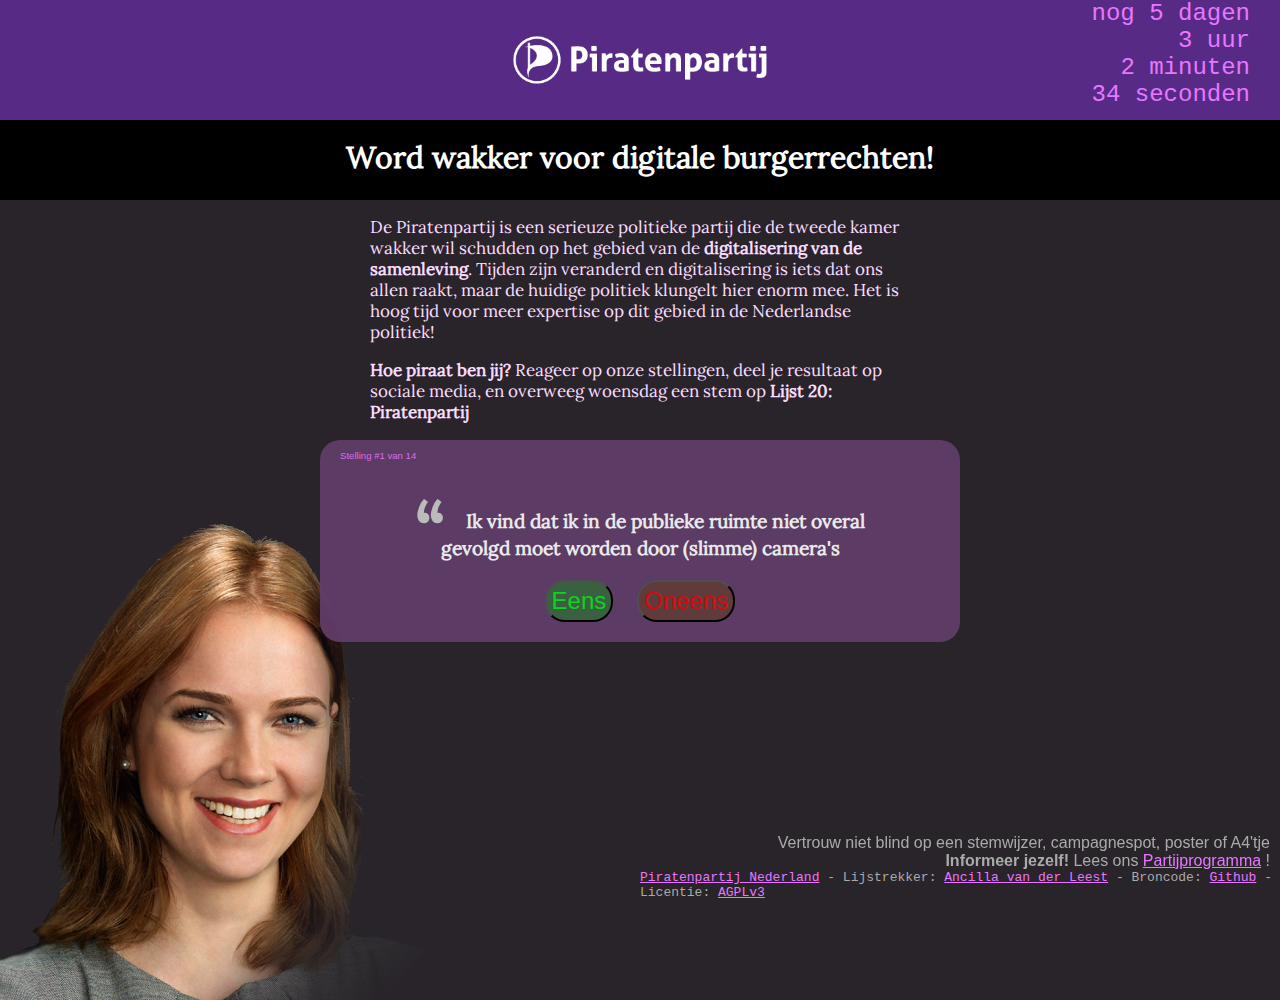
==== index.html @ 269b070c "updated URL to production location" ====
<!DOCTYPE html PUBLIC "-//W3C//DTD XHTML 1.0 Strict//EN" "http://www.w3.org/TR/xhtml1/DTD/xhtml1-strict.dtd">
<html>
<head>
    <meta http-equiv="content-type" content="text/html; charset=utf-8">
    <title>Word wakker voor digitale burgerrechten en een vrije informatiesamenleving!</title>
    <link rel="stylesheet" href="ppwekker.css" type="text/css" media="screen" charset="utf-8">
    <script type="text/javascript" src="jquery-3.1.1.min.js"></script>
    <script type="text/javascript" src="ppwekker.js"></script>
</head>
<body>
    <div id="header">
        <div id="countdown">
            <div class="time">nog 5 dagen<br /> 3 uur<br />2 minuten<br />34 seconden</div>
        </div>
    </div>
    <div id="titlebar">
        <h1>
            Word wakker voor <span id="subcaption">digitale burgerrechten</span>!
        </h1>
    </div>
    <div id="main">
        <p class="intro">
            De Piratenpartij is een serieuze politieke partij die de tweede kamer
            wakker wil schudden op het gebied van de <strong>digitalisering van de
            samenleving</strong>. Tijden zijn veranderd en digitalisering is iets
        dat ons allen raakt, maar de huidige politiek klungelt hier enorm mee. Het
        is hoog tijd voor meer expertise op dit gebied in de Nederlandse politiek!
        </p>
        <p>
            <strong>Hoe piraat ben jij?</strong> Reageer op onze stellingen, deel
            je resultaat op sociale media, en overweeg woensdag een stem op <strong>Lijst 20: Piratenpartij</strong><br />
        </p>
        <div id="statement">
            <span class="seqnr">Stelling</span>
            <blockquote>De piratenpartij is een aanwinst voor de tweede kamer!</blockquote>
            <div class="buttons">
                <button id="agree">Eens</button>
                <button id="disagree">Oneens</button>
            </div>
        </div>
        <div id="share">
            <blockquote><span id="duiding"></span> Je bent <span id="result">100</span>% piraat!</blockquote>
            <div class="buttons">
                <button id="facebook" onclick="window.location='https://www.facebook.com/sharer.php?u=https://piratenpartij.nl/stemwijzer/';">Deel op Facebook!</button>
                <button id="twitter" onclick="window.location='https://twitter.com/intent/tweet?text=Ik word wakker voor digitale burgerrechten! Ik ben ' + $('#result').html() + '%25 piraat! En jij? %23jouwkeuze %23stempiraat https://piratenpartij.nl/stemwijzer';">Deel op Twitter!</button>
            </div>
        </div>
        <div id="references">
            Vertrouw niet blind op een stemwijzer, campagnespot, poster of A4'tje<br/>
            <strong>Informeer jezelf!</strong> Lees ons <a href="https://tk2017.piratenpartij.nl/">Partijprogramma</a> !
        </div>
        <div id="footer">
            <a href="https://piratenpartij.nl">Piratenpartij Nederland</a> - Lijstrekker: <a href="https://twitter.com/ncilla">Ancilla van der Leest</a> - Broncode: <a href="https://github.com/Piratenpartij/stemwijzer_2017">Github</a> - Licentie: <a href="https://www.gnu.org/licenses/agpl-3.0.html">AGPLv3</a>
        </div>

    </div>
</body>
</html>
---- ppwekker.css ----
@font-face {
  font-family: 'Lora';
  font-weight: 400;
  font-style: normal;
  src: url('fonts/Lora-regular/Lora-regular.eot');
  src: url('fonts/Lora-regular/Lora-regular.eot?#iefix') format('embedded-opentype'),
       local('Lora Regular'),
       local('Lora-regular'),
       url('fonts/Lora-regular/Lora-regular.woff2') format('woff2'),
       url('fonts/Lora-regular/Lora-regular.woff') format('woff'),
       url('fonts/Lora-regular/Lora-regular.ttf') format('truetype'),
       url('fonts/Lora-regular/Lora-regular.svg#Lora') format('svg');
}

#header {
    margin: 0px;
    padding: 0px;
    background: #572b85;
    background-image: url(PPLogo-st-diap.png);
    background-repeat: no-repeat;
    background-position: center;
    background-size: 300px;
    height: 120px;
}
#titlebar {
    background: black;
    color: white;
    height: 80px;
}
#titlebar h1 {
    color: white;
    text-align: center;
    width: 100%;
    margin-left: 0px;
    padding-top: 20px;
    margin-top: 0px;
    margin-bottom: 0px;
    font-size: 30px;
}
#countdown {
    color: #e777ff;
    width: 30%;
    float: right;
    vertical-align: middle;
    padding-right: 30px;
}
#countdown .time {
    display: block;
    height: 120px;
    font-family: monospace;
    font-size: 24px;
    text-align: right;
}
body {
    margin: 0px;
    padding: 0px;
    background: #282429;
    background-image: url(ancilla.png);
    background-position: bottom left;
    background-repeat: no-repeat;
    font-family: Lora;
    min-height: 1000px;
}
p {
    font-family: Lora;
}
#main p {
    margin-left: auto;
    margin-right: auto;
    max-width:  540px;
    color: #f9dbff;
    font-size: 17px;
}
#statement {
    display: none;
    background: #623e6b;
    opacity: 90%;
    border-radius: 20px;
    width: 50%;
    margin-left: auto;
    margin-right: auto;
    margin-top: 5px;
    padding-top: 10px;
    margin-bottom: 40px;
    max-width: 800px;
}
.seqnr {
    display: block;
    font-family: sans-serif;
    font-size: 60%;
    color: #e777ff;
    margin-left: 20px;
}
blockquote {
    margin: 1.5em 10px;
    quotes: "\201C""\201D""\2018""\2019";
    color: white;
    padding-top: 20px;
    font-size: 120%;
    text-align: center;
    margin-left: auto;
    margin-right: auto;
    padding-top: 20px;
    margin-bottom: 20px;
    font-weight: bold;
    width: 80%;
}
blockquote:before {
  color: #ccc;
  content: open-quote;
  font-size: 4em;
  line-height: 0.1em;
  margin-right: 0.25em;
  vertical-align: -0.4em;
}
/*blockquote:after {
  color: #ccc;
  content: close-quote;
  font-size: 3em;
  line-height: 0.1em;
  margin-right: 0.25em;
  vertical-align: -0.4em;
}*/
blockquote p {
  display: inline;
}
#statement p {
    color: white;
    padding-top: 20px;
    font-size: 120%;
    text-align: center;
    margin-left: auto;
    margin-right: auto;
    margin-bottom: 20px;
    font-weight: bold;
    width: 80%;
}
.buttons {
    text-align: center;
    width: 100%;
    padding-bottom: 20px;
}
#share {
    display: none;
    background: #000;
    opacity: 90%;
    border-radius: 20px;
    width: 50%;
    margin-left: auto;
    margin-right: auto;
    margin-top: 5px;
    padding-top: 10px;
    margin-bottom: 40px;
    max-width: 800px;
}
button {
    border-radius: 20px;
    font-size: 150%;
    padding: 5px;
    margin-left: 10px;
    margin-right: 10px;
    cursor: pointer;
    font-family: sans-serif;
}
button:hover {
    border: 2px yellow solid;
}
button#agree {
    background: #3e6644;
    color: #09e71e;
}
button#disagree {
    background: #663e3e;
    color: #e70909;
}
button#facebook {
    background: black;
    color: white;
}
button#twitter {
    background: black;
    color: white;
}
#references {
    color: #aaa;
    position: fixed;
    width: 50%;
    right: 0px;
    margin-right: 10px;
    bottom: 30px;
    text-align: right;
    font-family: sans-serif;
    background: #282429;
}
#footer {
    background: #282429;
    width: 50%;
    position: fixed;
    right: 0px;
    bottom: 0px;
    color: #aaa;
    font-family: monospace;
    font-style: 80%;
}
a {
    color: #e777ff;
}
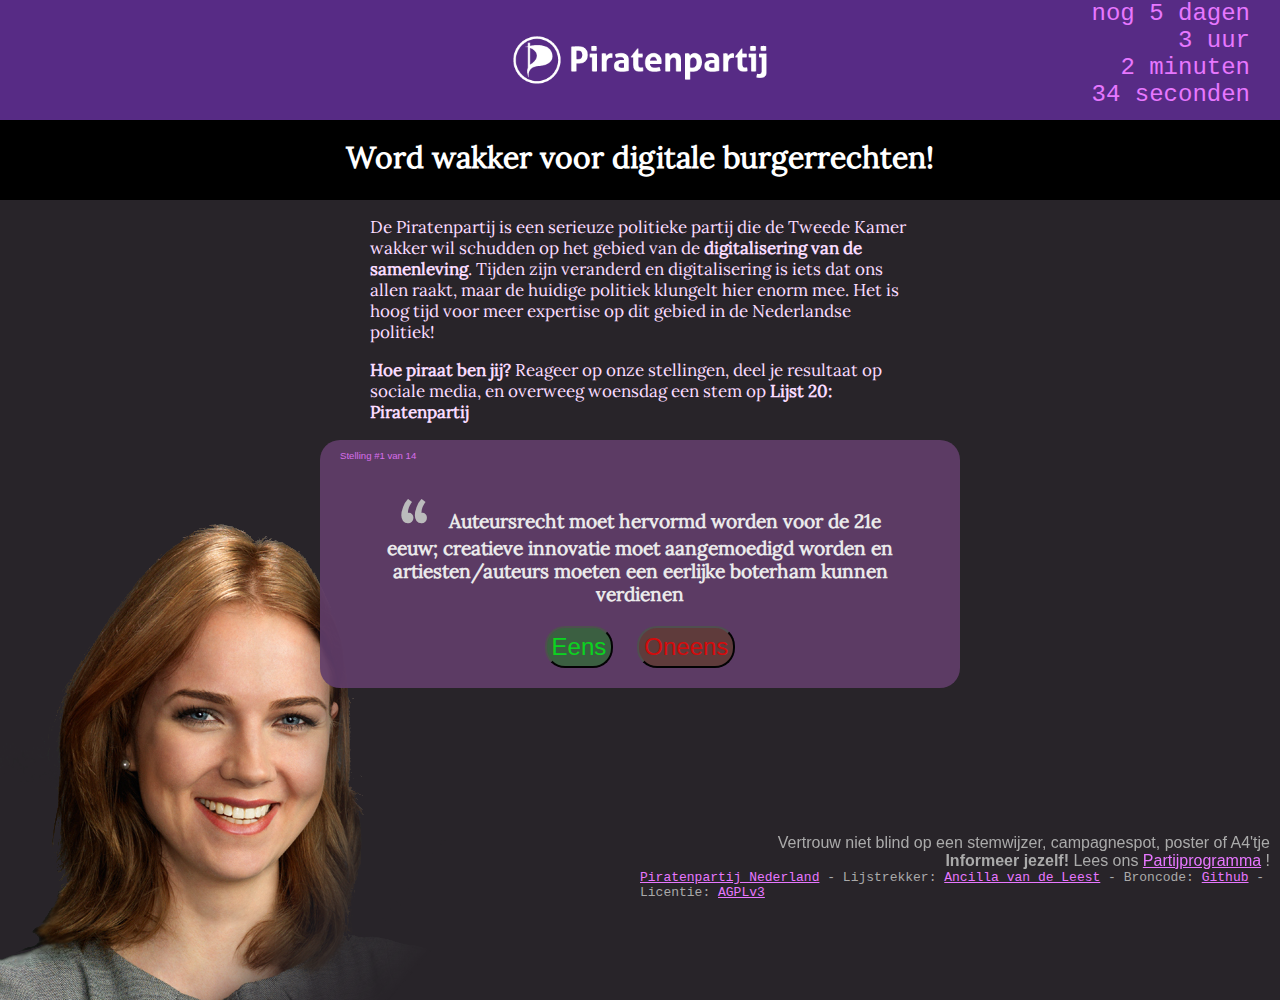
==== commit 622fb427: "spelling fixes" ====
--- a/index.html
+++ b/index.html
@@ -20,7 +20,7 @@
     </div>
     <div id="main">
         <p class="intro">
-            De Piratenpartij is een serieuze politieke partij die de tweede kamer
+            De Piratenpartij is een serieuze politieke partij die de Tweede Kamer
             wakker wil schudden op het gebied van de <strong>digitalisering van de
             samenleving</strong>. Tijden zijn veranderd en digitalisering is iets
         dat ons allen raakt, maar de huidige politiek klungelt hier enorm mee. Het
@@ -50,7 +50,7 @@
             <strong>Informeer jezelf!</strong> Lees ons <a href="https://tk2017.piratenpartij.nl/">Partijprogramma</a> !
         </div>
         <div id="footer">
-            <a href="https://piratenpartij.nl">Piratenpartij Nederland</a> - Lijstrekker: <a href="https://twitter.com/ncilla">Ancilla van der Leest</a> - Broncode: <a href="https://github.com/Piratenpartij/stemwijzer_2017">Github</a> - Licentie: <a href="https://www.gnu.org/licenses/agpl-3.0.html">AGPLv3</a>
+            <a href="https://piratenpartij.nl">Piratenpartij Nederland</a> - Lijstrekker: <a href="https://twitter.com/ncilla">Ancilla van de Leest</a> - Broncode: <a href="https://github.com/Piratenpartij/stemwijzer_2017">Github</a> - Licentie: <a href="https://www.gnu.org/licenses/agpl-3.0.html">AGPLv3</a>
         </div>
 
     </div>
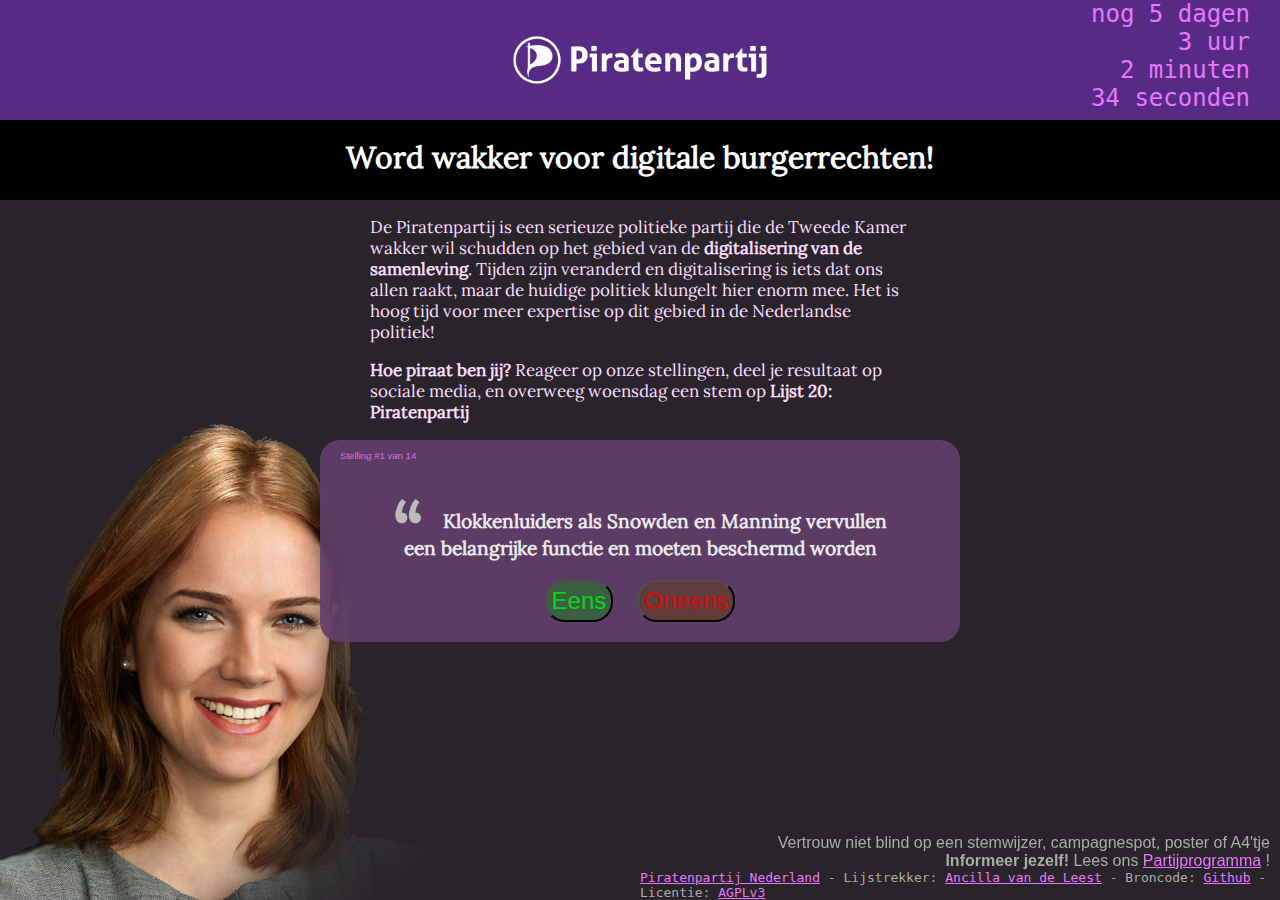
==== commit 49dc19ce: "added extra hashtag #tk2017 for sharing on twitter" ====
--- a/index.html
+++ b/index.html
@@ -42,7 +42,7 @@
             <blockquote><span id="duiding"></span> Je bent <span id="result">100</span>% piraat!</blockquote>
             <div class="buttons">
                 <button id="facebook" onclick="window.location='https://www.facebook.com/sharer.php?u=https://piratenpartij.nl/stemwijzer/';">Deel op Facebook!</button>
-                <button id="twitter" onclick="window.location='https://twitter.com/intent/tweet?text=Ik word wakker voor digitale burgerrechten! Ik ben ' + $('#result').html() + '%25 piraat! En jij? %23jouwkeuze %23stempiraat https://piratenpartij.nl/stemwijzer';">Deel op Twitter!</button>
+                <button id="twitter" onclick="window.location='https://twitter.com/intent/tweet?text=Ik word wakker voor digitale burgerrechten! Ik ben ' + $('#result').html() + '%25 piraat! En jij? %23jouwkeuze %23tk2017 %23stempiraat https://piratenpartij.nl/stemwijzer';">Deel op Twitter!</button>
             </div>
         </div>
         <div id="references">
--- a/ppwekker.css
+++ b/ppwekker.css
@@ -51,6 +51,9 @@
     font-size: 24px;
     text-align: right;
 }
+html {
+    min-height: 100%;
+}
 body {
     margin: 0px;
     padding: 0px;
@@ -59,7 +62,7 @@
     background-position: bottom left;
     background-repeat: no-repeat;
     font-family: Lora;
-    min-height: 1000px;
+    min-height: 100%;
 }
 p {
     font-family: Lora;
@@ -74,7 +77,7 @@
 #statement {
     display: none;
     background: #623e6b;
-    opacity: 90%;
+    opacity: 0.9;
     border-radius: 20px;
     width: 50%;
     margin-left: auto;
@@ -83,6 +86,8 @@
     padding-top: 10px;
     margin-bottom: 40px;
     max-width: 800px;
+    z-index: 99;
+    position: relative;
 }
 .seqnr {
     display: block;
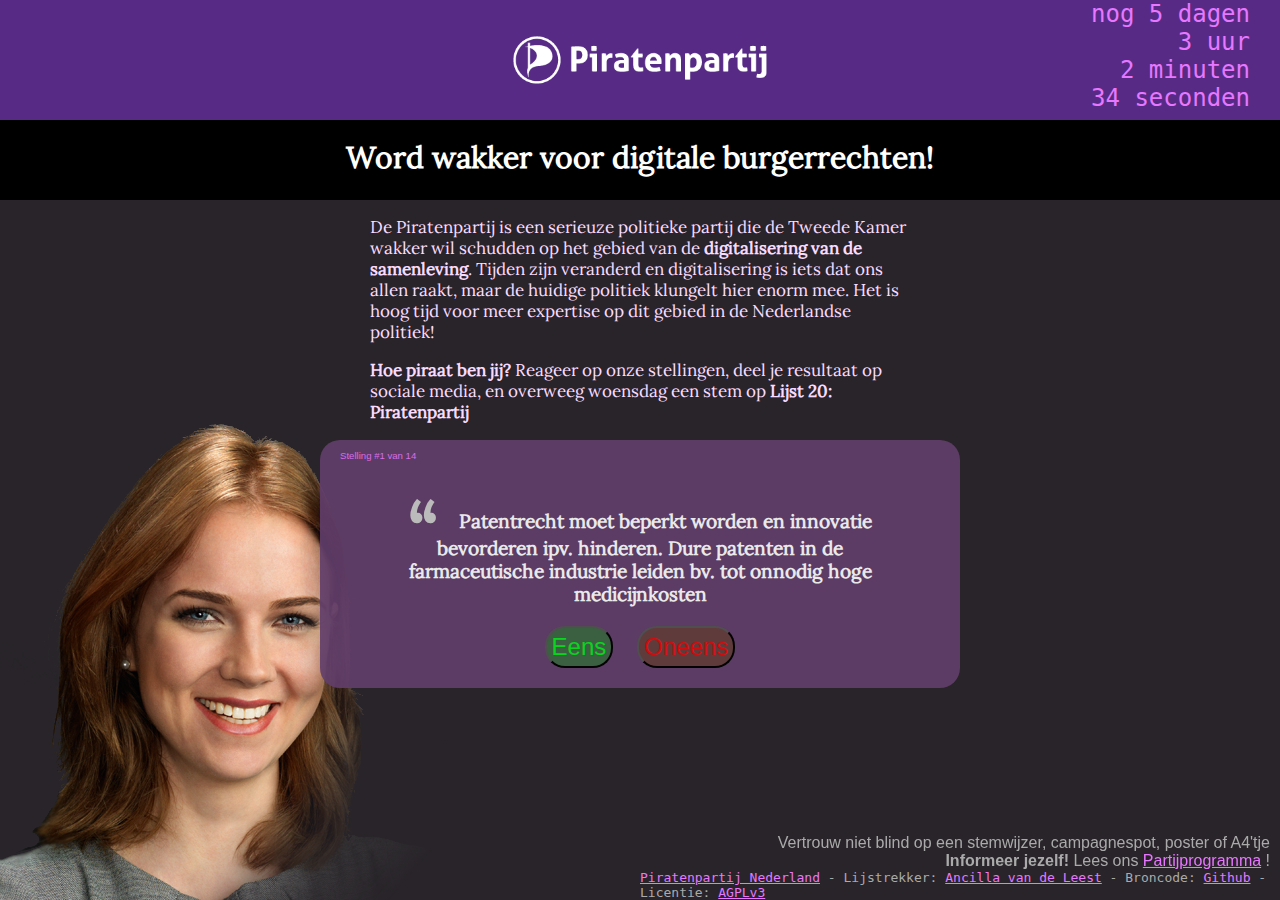
==== commit e872a5e4: "adapted hashtags again #piratenpartij en #tk2017   (three posed the risk of getting filtered)" ====
--- a/index.html
+++ b/index.html
@@ -42,7 +42,7 @@
             <blockquote><span id="duiding"></span> Je bent <span id="result">100</span>% piraat!</blockquote>
             <div class="buttons">
                 <button id="facebook" onclick="window.location='https://www.facebook.com/sharer.php?u=https://piratenpartij.nl/stemwijzer/';">Deel op Facebook!</button>
-                <button id="twitter" onclick="window.location='https://twitter.com/intent/tweet?text=Ik word wakker voor digitale burgerrechten! Ik ben ' + $('#result').html() + '%25 piraat! En jij? %23jouwkeuze %23tk2017 %23stempiraat https://piratenpartij.nl/stemwijzer';">Deel op Twitter!</button>
+                <button id="twitter" onclick="window.location='https://twitter.com/intent/tweet?text=Ik word wakker voor digitale burgerrechten! Ik ben ' + $('#result').html() + '%25 piraat! En jij? #piratenpartij %23tk2017 https://piratenpartij.nl/stemwijzer';">Deel op Twitter!</button>
             </div>
         </div>
         <div id="references">
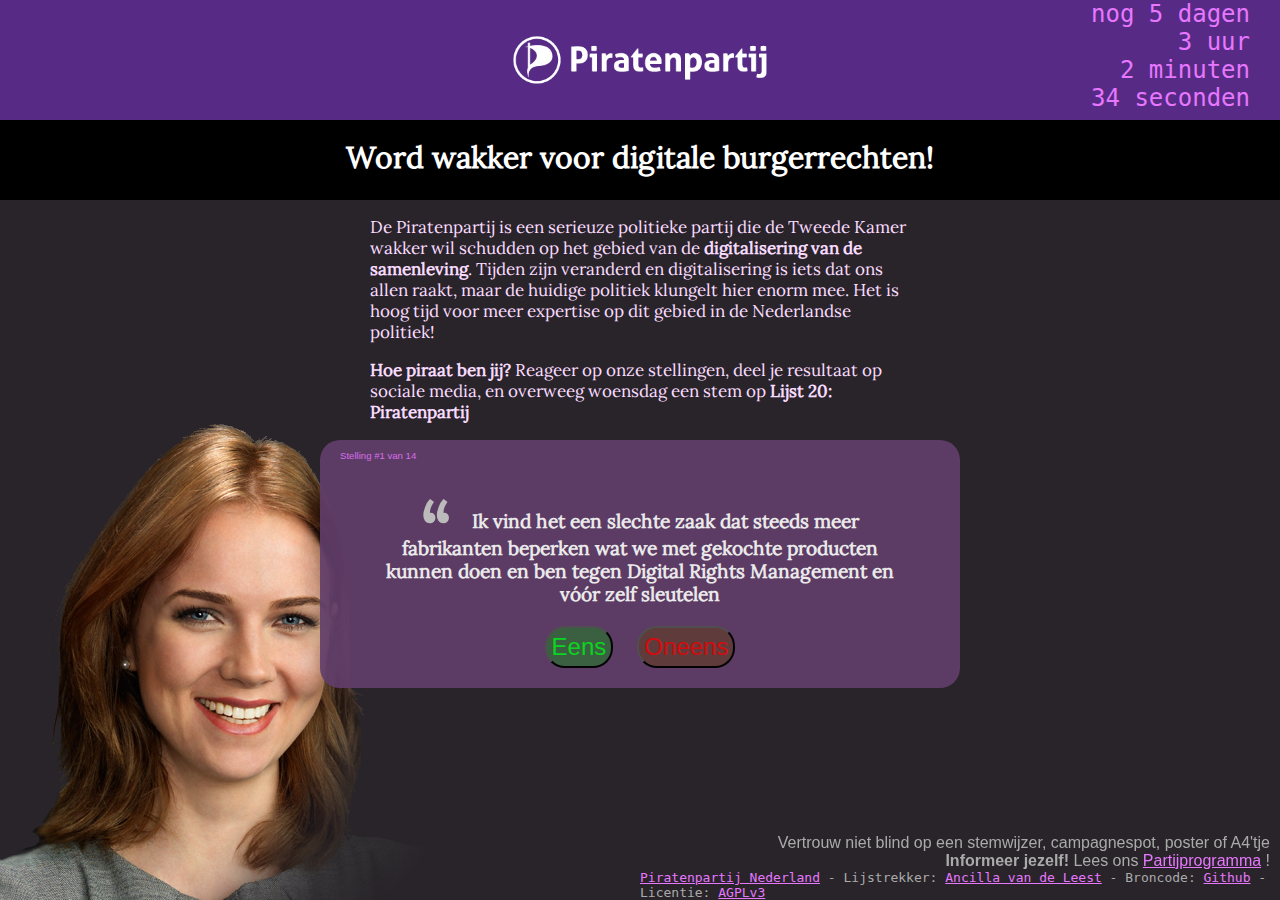
==== commit ee0e3f84: "hashtag must be encoded properly" ====
--- a/index.html
+++ b/index.html
@@ -42,7 +42,7 @@
             <blockquote><span id="duiding"></span> Je bent <span id="result">100</span>% piraat!</blockquote>
             <div class="buttons">
                 <button id="facebook" onclick="window.location='https://www.facebook.com/sharer.php?u=https://piratenpartij.nl/stemwijzer/';">Deel op Facebook!</button>
-                <button id="twitter" onclick="window.location='https://twitter.com/intent/tweet?text=Ik word wakker voor digitale burgerrechten! Ik ben ' + $('#result').html() + '%25 piraat! En jij? #piratenpartij %23tk2017 https://piratenpartij.nl/stemwijzer';">Deel op Twitter!</button>
+                <button id="twitter" onclick="window.location='https://twitter.com/intent/tweet?text=Ik word wakker voor digitale burgerrechten! Ik ben ' + $('#result').html() + '%25 piraat! En jij? %23piratenpartij %23tk2017 https://piratenpartij.nl/stemwijzer';">Deel op Twitter!</button>
             </div>
         </div>
         <div id="references">
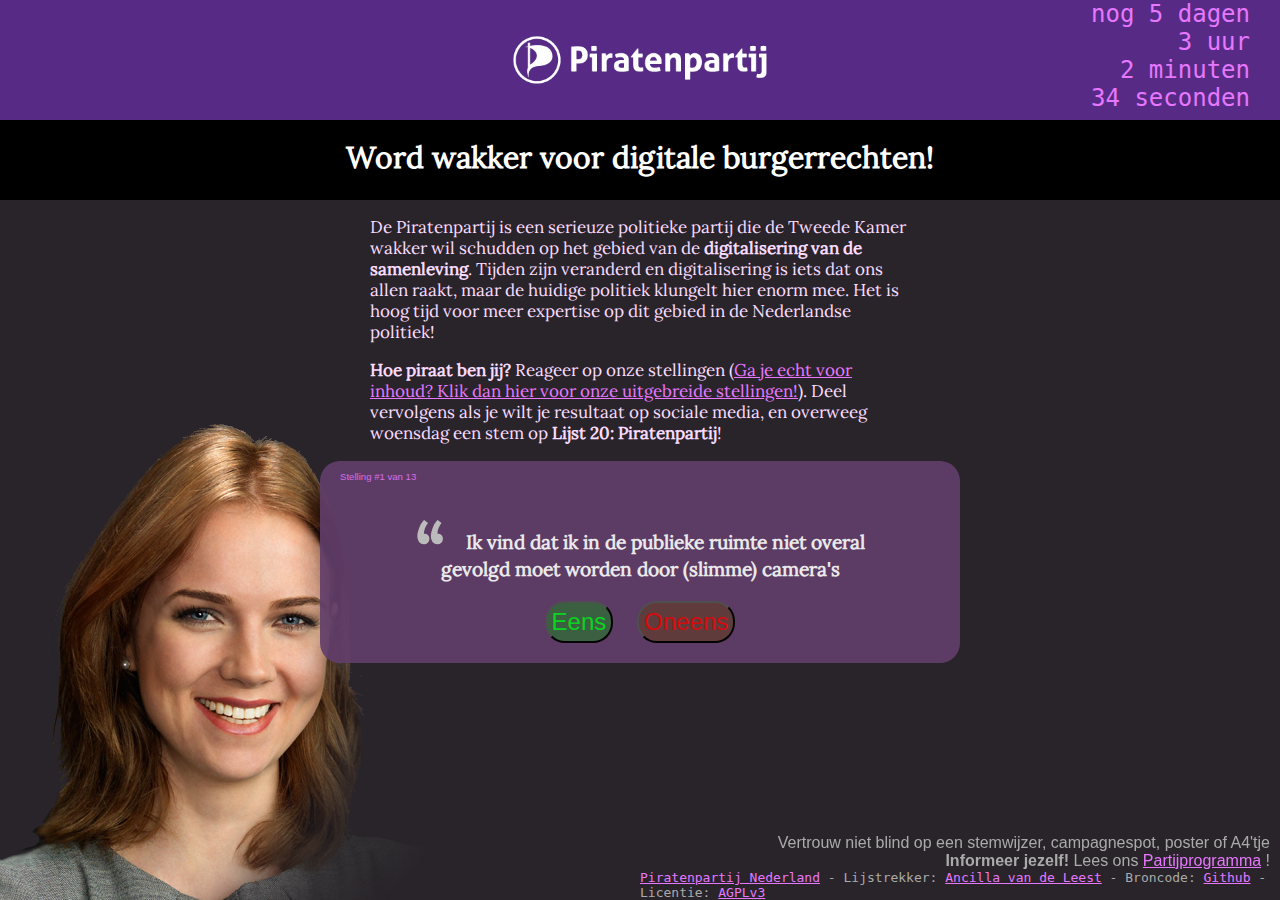
==== commit 25eb2560: "Ik heb 82 verdiepte stellingen toegevoegd (geparafraseerd uit het partijprogramma): voor meer inhoud" ====
--- a/index.html
+++ b/index.html
@@ -27,8 +27,8 @@
         is hoog tijd voor meer expertise op dit gebied in de Nederlandse politiek!
         </p>
         <p>
-            <strong>Hoe piraat ben jij?</strong> Reageer op onze stellingen, deel
-            je resultaat op sociale media, en overweeg woensdag een stem op <strong>Lijst 20: Piratenpartij</strong><br />
+            <strong>Hoe piraat ben jij?</strong> Reageer op onze stellingen <span id="switchextended">(<a href="javascript:switchextended()">Ga je echt voor inhoud? Klik dan hier voor onze uitgebreide stellingen!</a>)</span>. Deel
+            vervolgens als je wilt je resultaat op sociale media, en overweeg woensdag een stem op <strong>Lijst 20: Piratenpartij</strong>!<br />
         </p>
         <div id="statement">
             <span class="seqnr">Stelling</span>
@@ -42,7 +42,7 @@
             <blockquote><span id="duiding"></span> Je bent <span id="result">100</span>% piraat!</blockquote>
             <div class="buttons">
                 <button id="facebook" onclick="window.location='https://www.facebook.com/sharer.php?u=https://piratenpartij.nl/stemwijzer/';">Deel op Facebook!</button>
-                <button id="twitter" onclick="window.location='https://twitter.com/intent/tweet?text=Ik word wakker voor digitale burgerrechten! Ik ben ' + $('#result').html() + '%25 piraat! En jij? %23piratenpartij %23tk2017 https://piratenpartij.nl/stemwijzer';">Deel op Twitter!</button>
+                <button id="twitter" onclick="window.location='https://twitter.com/intent/tweet?text=Ik word wakker voor digitale burgerrechten! Ik ben ' + $('#result').html() + '%25 piraat! En jij? #piratenpartij %23tk2017 https://piratenpartij.nl/stemwijzer';">Deel op Twitter!</button>
             </div>
         </div>
         <div id="references">
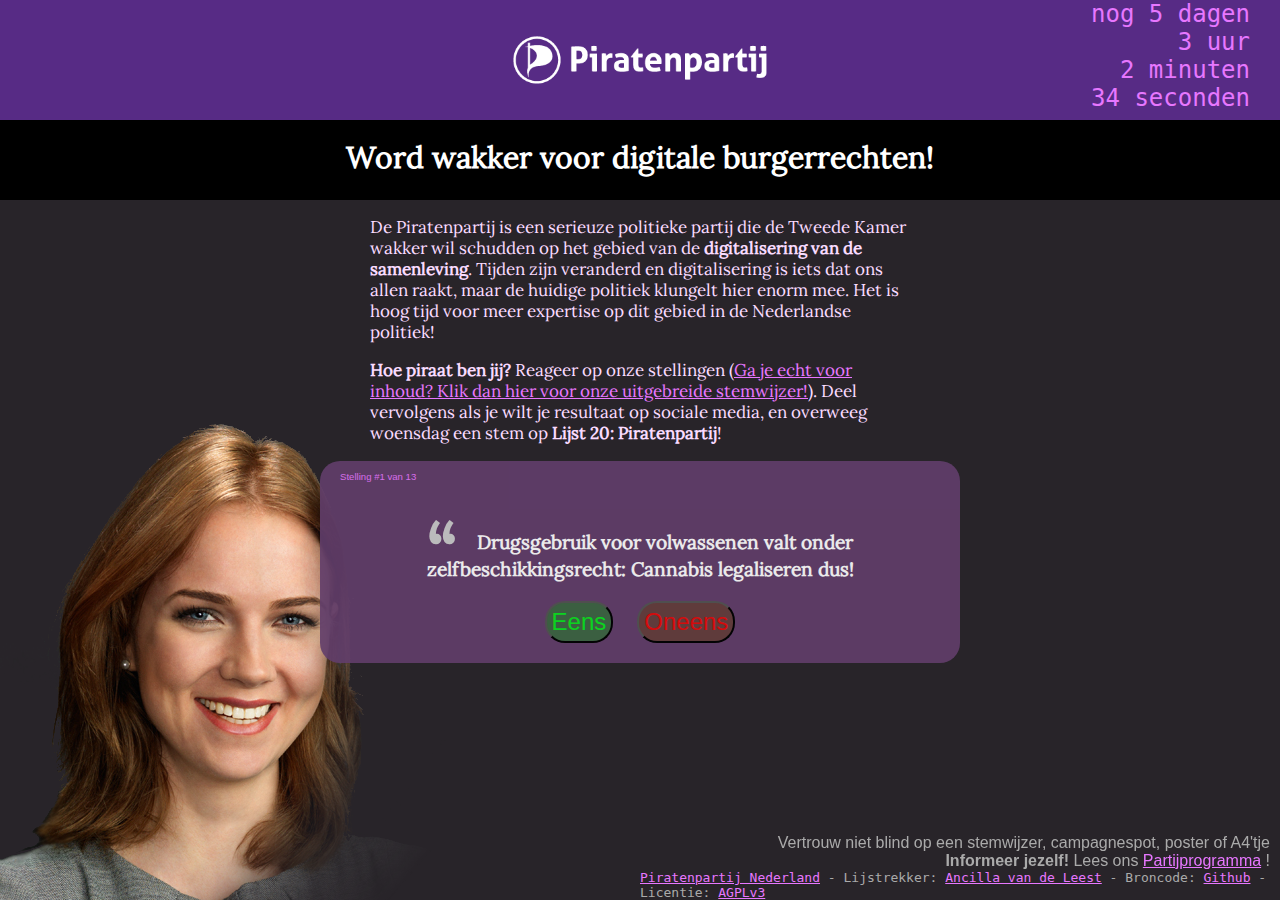
==== commit 70dd25be: "use "stemwijzer" in title and link to extended version" ====
--- a/index.html
+++ b/index.html
@@ -2,7 +2,7 @@
 <html>
 <head>
     <meta http-equiv="content-type" content="text/html; charset=utf-8">
-    <title>Word wakker voor digitale burgerrechten en een vrije informatiesamenleving!</title>
+    <title>Piratenpartij Stemwijzer: Word wakker voor digitale burgerrechten en een vrije informatiesamenleving!</title>
     <link rel="stylesheet" href="ppwekker.css" type="text/css" media="screen" charset="utf-8">
     <script type="text/javascript" src="jquery-3.1.1.min.js"></script>
     <script type="text/javascript" src="ppwekker.js"></script>
@@ -27,7 +27,7 @@
         is hoog tijd voor meer expertise op dit gebied in de Nederlandse politiek!
         </p>
         <p>
-            <strong>Hoe piraat ben jij?</strong> Reageer op onze stellingen <span id="switchextended">(<a href="javascript:switchextended()">Ga je echt voor inhoud? Klik dan hier voor onze uitgebreide stellingen!</a>)</span>. Deel
+            <strong>Hoe piraat ben jij?</strong> Reageer op onze stellingen <span id="switchextended">(<a href="javascript:switchextended()">Ga je echt voor inhoud? Klik dan hier voor onze uitgebreide stemwijzer!</a>)</span>. Deel
             vervolgens als je wilt je resultaat op sociale media, en overweeg woensdag een stem op <strong>Lijst 20: Piratenpartij</strong>!<br />
         </p>
         <div id="statement">
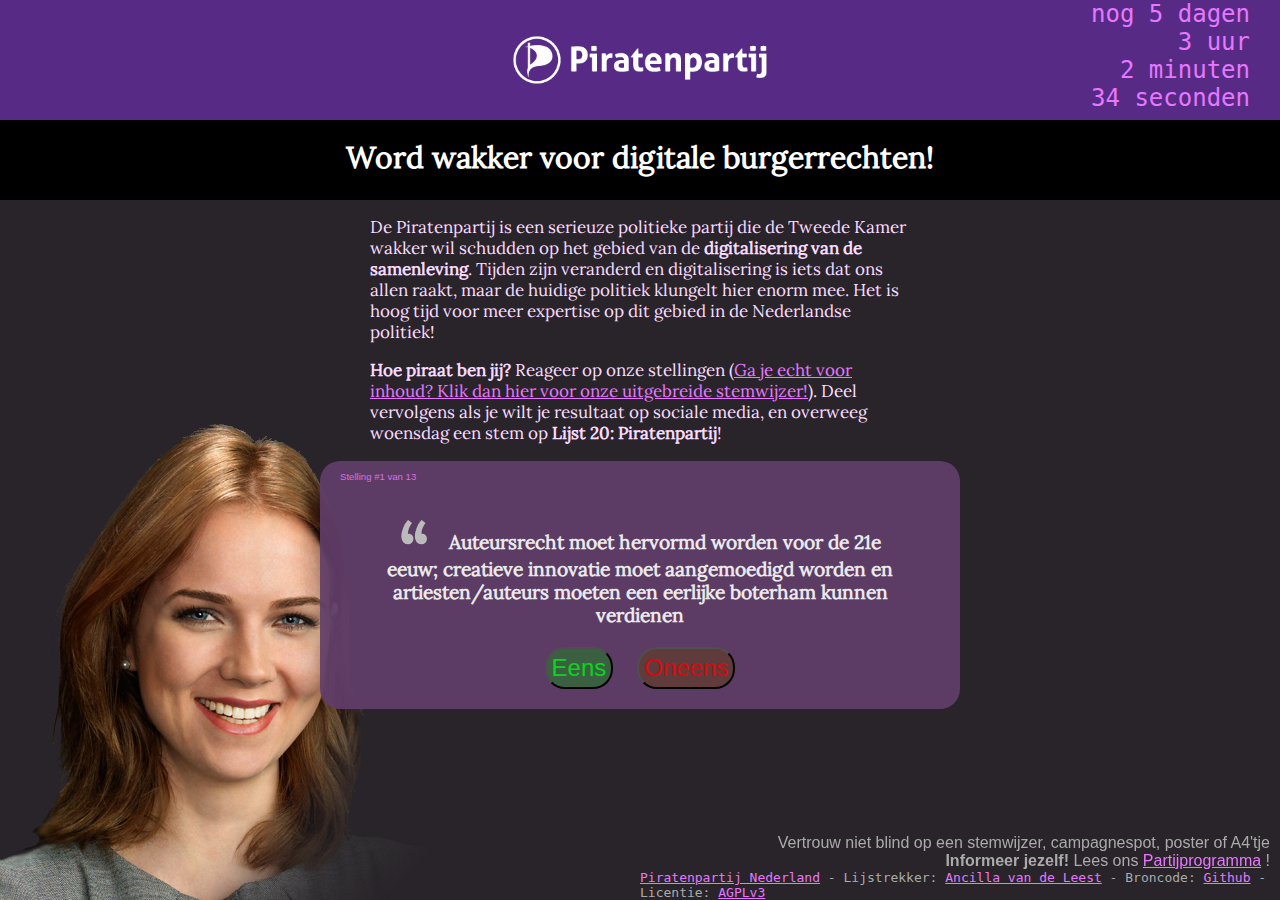
==== commit a2dbb168: "Merge branch 'master' of https://github.com/Piratenpartij/stemwijzer_2017" ====
--- a/index.html
+++ b/index.html
@@ -42,7 +42,7 @@
             <blockquote><span id="duiding"></span> Je bent <span id="result">100</span>% piraat!</blockquote>
             <div class="buttons">
                 <button id="facebook" onclick="window.location='https://www.facebook.com/sharer.php?u=https://piratenpartij.nl/stemwijzer/';">Deel op Facebook!</button>
-                <button id="twitter" onclick="window.location='https://twitter.com/intent/tweet?text=Ik word wakker voor digitale burgerrechten! Ik ben ' + $('#result').html() + '%25 piraat! En jij? #piratenpartij %23tk2017 https://piratenpartij.nl/stemwijzer';">Deel op Twitter!</button>
+                <button id="twitter" onclick="window.location='https://twitter.com/intent/tweet?text=Ik word wakker voor digitale burgerrechten! Ik ben ' + $('#result').html() + '%25 piraat! En jij? %23piratenpartij %23tk2017 https://piratenpartij.nl/stemwijzer';">Deel op Twitter!</button>
             </div>
         </div>
         <div id="references">
